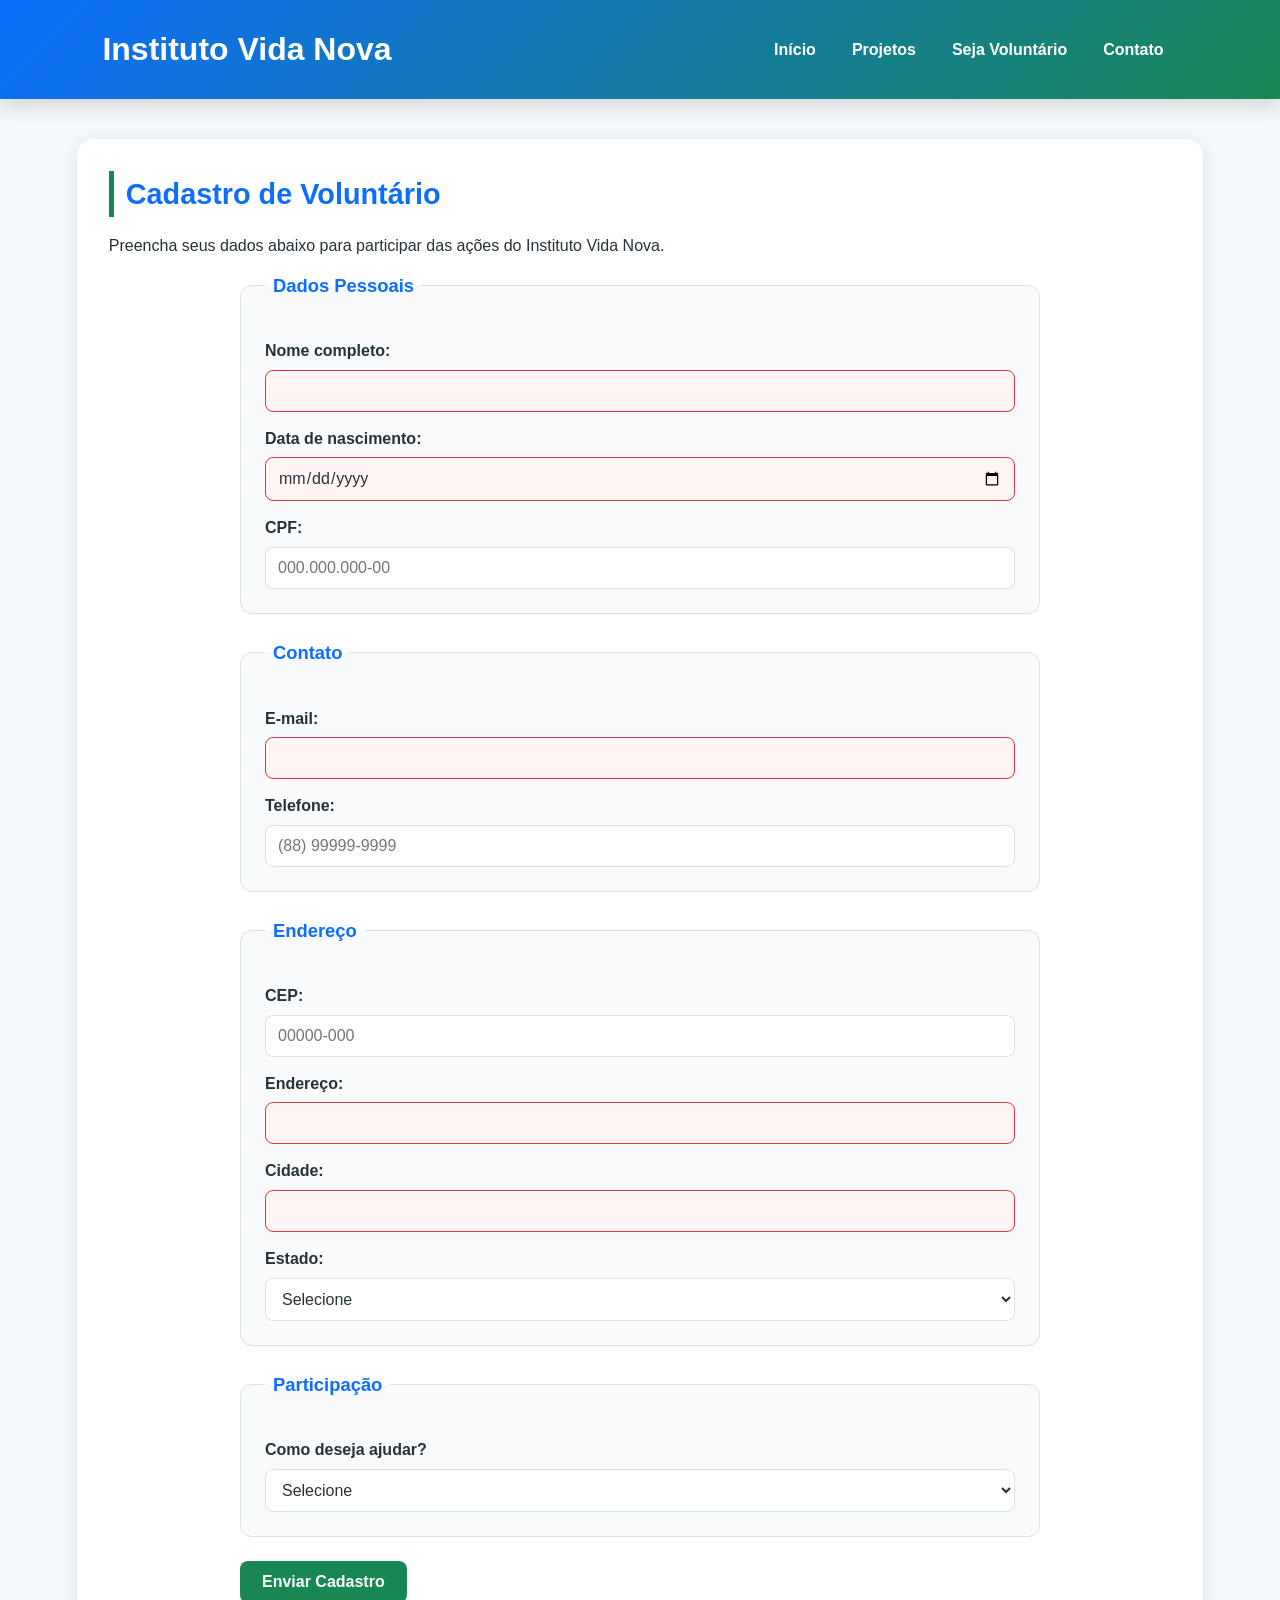
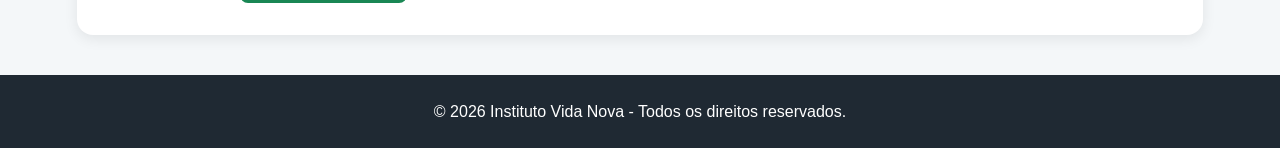
==== html/cadastro.html @ 329cf602 "feat: estrutura inicial do site da ONG" ====
<!DOCTYPE html>
<html lang="pt-BR">

<head>
    <meta charset="UTF-8">
    <meta name="viewport" content="width=device-width, initial-scale=1.0">

    <title>Cadastro - Instituto Vida Nova</title>

    <link rel="stylesheet" href="../css/style.css">
    <link rel="icon" type="image/png" href="../imagens/faviconsite.png">
</head>

<body>

    <header>

        <h1>Instituto Vida Nova</h1>

        <input type="checkbox" id="menu-toggle">

        <label for="menu-toggle" class="menu-icon">
            ☰
        </label>

        <nav>
            <a href="index.html">Início</a>
            <a href="projetos.html">Projetos</a>
            <a href="cadastro.html">Seja Voluntário</a>
            <a href="contato.html">Contato</a>
        </nav>

    </header>


    <main>

        <section>

            <h2>Cadastro de Voluntário</h2>

            <p>
                Preencha seus dados abaixo para participar das ações
                do Instituto Vida Nova.
            </p>


            <form id="formCadastro">

                <fieldset>

                    <legend>Dados Pessoais</legend>

                    <label for="nome">Nome completo:</label>

                    <input
                        type="text"
                        id="nome"
                        name="nome"
                        required>


                    <label for="nascimento">
                        Data de nascimento:
                    </label>

                    <input
                        type="date"
                        id="nascimento"
                        name="nascimento"
                        required>


                    <label for="cpf">CPF:</label>

                    <input
                        type="text"
                        id="cpf"
                        name="cpf"
                        placeholder="000.000.000-00"
                        pattern="\d{3}\.\d{3}\.\d{3}-\d{2}"
                        required>

                </fieldset>


                <fieldset>

                    <legend>Contato</legend>

                    <label for="email">E-mail:</label>

                    <input
                        type="email"
                        id="email"
                        name="email"
                        required>


                    <label for="telefone">Telefone:</label>

                    <input
                        type="tel"
                        id="telefone"
                        name="telefone"
                        placeholder="(88) 99999-9999"
                        required>

                </fieldset>


                <fieldset>

                    <legend>Endereço</legend>

                    <label for="cep">CEP:</label>

                    <input
                        type="text"
                        id="cep"
                        name="cep"
                        placeholder="00000-000"
                        pattern="\d{5}-\d{3}"
                        required>


                    <label for="endereco">Endereço:</label>

                    <input
                        type="text"
                        id="endereco"
                        name="endereco"
                        required>


                    <label for="cidade">Cidade:</label>

                    <input
                        type="text"
                        id="cidade"
                        name="cidade"
                        required>


                    <label for="estado">Estado:</label>

                    <select
                        id="estado"
                        name="estado"
                        required>

                        <option value="">Selecione</option>

                        <option value="AC">Acre</option>
                        <option value="AL">Alagoas</option>
                        <option value="AP">Amapá</option>
                        <option value="AM">Amazonas</option>
                        <option value="BA">Bahia</option>
                        <option value="CE">Ceará</option>
                        <option value="DF">Distrito Federal</option>
                        <option value="ES">Espírito Santo</option>
                        <option value="GO">Goiás</option>
                        <option value="MA">Maranhão</option>
                        <option value="MT">Mato Grosso</option>
                        <option value="MS">Mato Grosso do Sul</option>
                        <option value="MG">Minas Gerais</option>
                        <option value="PA">Pará</option>
                        <option value="PB">Paraíba</option>
                        <option value="PR">Paraná</option>
                        <option value="PE">Pernambuco</option>
                        <option value="PI">Piauí</option>
                        <option value="RJ">Rio de Janeiro</option>
                        <option value="RN">Rio Grande do Norte</option>
                        <option value="RS">Rio Grande do Sul</option>
                        <option value="RO">Rondônia</option>
                        <option value="RR">Roraima</option>
                        <option value="SC">Santa Catarina</option>
                        <option value="SP">São Paulo</option>
                        <option value="SE">Sergipe</option>
                        <option value="TO">Tocantins</option>

                    </select>

                </fieldset>


                <fieldset>

                    <legend>Participação</legend>

                    <label for="participacao">
                        Como deseja ajudar?
                    </label>

                    <select
                        id="participacao"
                        name="participacao"
                        required>

                        <option value="">Selecione</option>

                        <option value="voluntario">
                            Quero ser voluntário
                        </option>

                        <option value="doador">
                            Quero fazer doações
                        </option>

                        <option value="ambos">
                            Quero ser voluntário e doador
                        </option>

                    </select>

                </fieldset>


                <button type="submit">
                    Enviar Cadastro
                </button>

            </form>

            <div id="mensagem-feedback"></div>

        </section>

    </main>


    <footer>

        <p>
            &copy; 2026 Instituto Vida Nova -
            Todos os direitos reservados.
        </p>

    </footer>


    <script src="../js/script.js"></script>

</body>

</html>
---- css/style.css ----
/* =========================================================
   INSTITUTO VIDA NOVA
   Design System + Grid 12 colunas + Flexbox + Responsividade
   + Navegação mobile + Estados interativos + Feedback visual
   ========================================================= */

/* =========================
   1. DESIGN SYSTEM
========================= */

:root {
    /* Cores primárias */
    --cor-primaria: #0d6efd;
    --cor-primaria-escura: #0957c3;
    --cor-primaria-clara: #dbeafe;

    /* Cores secundárias */
    --cor-secundaria: #198754;
    --cor-secundaria-escura: #146c43;
    --cor-secundaria-clara: #dcfce7;

    /* Cores de estado */
    --cor-sucesso: #198754;
    --cor-erro: #dc3545;
    --cor-alerta: #ffc107;
    --cor-info: #0dcaf0;

    /* Cores neutras */
    --cor-fundo: #f4f7f9;
    --cor-superficie: #ffffff;
    --cor-superficie-suave: #f8fafc;
    --cor-texto: #263238;
    --cor-texto-secundario: #52606d;
    --cor-borda: #d9e2e8;
    --cor-rodape: #1f2933;

    /* Tipografia - 5 níveis */
    --fonte-principal: Arial, Helvetica, sans-serif;
    --fonte-xs: 0.875rem;
    --fonte-sm: 1rem;
    --fonte-md: 1.15rem;
    --fonte-lg: 1.5rem;
    --fonte-xl: 2rem;

    /* Escala modular de espaçamentos */
    --espaco-1: 8px;
    --espaco-2: 12px;
    --espaco-3: 16px;
    --espaco-4: 24px;
    --espaco-5: 32px;
    --espaco-6: 40px;
    --espaco-7: 56px;

    /* Bordas */
    --raio-pequeno: 8px;
    --raio-medio: 12px;
    --raio-grande: 16px;

    /* Sombras */
    --sombra-suave: 0 4px 14px rgba(0, 0, 0, 0.08);
    --sombra-media: 0 6px 18px rgba(0, 0, 0, 0.14);

    /* Largura máxima */
    --largura-maxima: 1200px;
}


/* =========================
   2. RESET E BASE
========================= */

* {
    margin: 0;
    padding: 0;
    box-sizing: border-box;
}

html {
    scroll-behavior: smooth;
}

body {
    font-family: var(--fonte-principal);
    font-size: var(--fonte-sm);
    line-height: 1.6;
    background-color: var(--cor-fundo);
    color: var(--cor-texto);
}

img {
    max-width: 100%;
    height: auto;
    display: block;
}


/* =========================
   3. CABEÇALHO + FLEXBOX
========================= */

header {
    background: linear-gradient(
        135deg,
        var(--cor-primaria),
        var(--cor-secundaria)
    );
    color: var(--cor-superficie);
    padding: var(--espaco-4) 8%;
    display: flex;
    align-items: center;
    justify-content: space-between;
    gap: var(--espaco-4);
    flex-wrap: wrap;
    box-shadow: var(--sombra-media);
}

header h1 {
    font-size: var(--fonte-xl);
    font-weight: 700;
}


/* =========================
   4. MENU / HAMBÚRGUER
========================= */

#menu-toggle {
    display: none;
}

.menu-icon {
    display: none;
    font-size: 2rem;
    cursor: pointer;
    color: var(--cor-superficie);
    user-select: none;
}

nav {
    display: flex;
    align-items: center;
    gap: var(--espaco-1);
    flex-wrap: wrap;
}

nav a {
    color: var(--cor-superficie);
    text-decoration: none;
    font-weight: 700;
    padding: 10px 14px;
    border-radius: var(--raio-pequeno);
    transition:
        background-color 0.3s,
        transform 0.3s,
        color 0.3s;
}

nav a:hover,
nav a:focus {
    background-color: rgba(255, 255, 255, 0.18);
    transform: translateY(-2px);
}


/* =========================
   5. GRID PRINCIPAL 12 COLUNAS
========================= */

main {
    width: 88%;
    max-width: var(--largura-maxima);
    margin: var(--espaco-6) auto;
    display: grid;
    grid-template-columns: repeat(12, minmax(0, 1fr));
    gap: var(--espaco-4);
}

main > section {
    grid-column: 1 / -1;
}

.grid-12 {
    display: grid;
    grid-template-columns: repeat(12, minmax(0, 1fr));
    gap: var(--espaco-4);
}

.col-12 { grid-column: span 12; }
.col-8  { grid-column: span 8; }
.col-6  { grid-column: span 6; }
.col-4  { grid-column: span 4; }
.col-3  { grid-column: span 3; }


/* =========================
   6. SEÇÕES
========================= */

section {
    background-color: var(--cor-superficie);
    padding: var(--espaco-5);
    border-radius: var(--raio-grande);
    box-shadow: var(--sombra-suave);
}

section h2 {
    font-size: 1.8rem;
    color: var(--cor-primaria);
    margin-bottom: var(--espaco-3);
    border-left: 5px solid var(--cor-secundaria);
    padding-left: var(--espaco-2);
}

section p {
    margin-bottom: var(--espaco-2);
}


/* =========================
   7. IMAGEM PRINCIPAL
========================= */

#sobre img {
    width: 700px;
    max-width: 100%;
    margin: var(--espaco-4) auto 0;
    border-radius: var(--raio-grande);
    box-shadow: var(--sombra-media);
}


/* =========================
   8. CARDS / ARTIGOS
========================= */

article {
    background-color: var(--cor-superficie-suave);
    padding: var(--espaco-4);
    border-radius: var(--raio-medio);
    border: 1px solid var(--cor-borda);
    transition:
        transform 0.3s,
        box-shadow 0.3s,
        border-color 0.3s;
}

article:hover {
    transform: translateY(-3px);
    box-shadow: var(--sombra-media);
    border-color: var(--cor-primaria-clara);
}

article h3 {
    color: var(--cor-secundaria);
    font-size: 1.3rem;
    margin-bottom: var(--espaco-1);
}

article img {
    width: 450px;
    max-width: 100%;
    margin: var(--espaco-3) auto;
    border-radius: var(--raio-medio);
}


/* =========================
   9. GRID DE PROJETOS
========================= */

.projetos-grid {
    display: grid;
    grid-template-columns: repeat(12, minmax(0, 1fr));
    gap: var(--espaco-4);
}

.projetos-grid > article {
    grid-column: span 4;
}


/* =========================
   10. LINKS E BOTÕES
========================= */

main a {
    color: var(--cor-primaria);
    font-weight: 700;
}

main a:hover,
main a:focus {
    color: var(--cor-secundaria);
}

article a,
.botao-modal {
    display: inline-block;
    margin-top: var(--espaco-1);
    background-color: var(--cor-primaria);
    color: var(--cor-superficie);
    text-decoration: none;
    padding: 10px 16px;
    border-radius: var(--raio-pequeno);
    transition:
        background-color 0.3s,
        transform 0.3s,
        opacity 0.3s;
}

article a:hover,
article a:focus,
.botao-modal:hover,
.botao-modal:focus {
    background-color: var(--cor-primaria-escura);
    color: var(--cor-superficie);
    transform: translateY(-2px);
}

article a:active,
.botao-modal:active {
    transform: translateY(0);
    opacity: 0.85;
}

button {
    background-color: var(--cor-secundaria);
    color: var(--cor-superficie);
    border: 0;
    padding: 12px 22px;
    border-radius: var(--raio-pequeno);
    font-family: var(--fonte-principal);
    font-size: var(--fonte-sm);
    font-weight: 700;
    cursor: pointer;
    transition:
        background-color 0.3s,
        transform 0.3s,
        opacity 0.3s;
}

button:hover {
    background-color: var(--cor-secundaria-escura);
    transform: translateY(-2px);
}

button:focus {
    outline: 3px solid var(--cor-primaria-clara);
    outline-offset: 2px;
}

button:active {
    transform: translateY(0);
    opacity: 0.85;
}

button:disabled {
    background-color: var(--cor-borda);
    color: var(--cor-texto-secundario);
    cursor: not-allowed;
    opacity: 0.6;
}


/* =========================
   11. CONTATO
========================= */

address {
    font-style: normal;
    background-color: var(--cor-secundaria-clara);
    padding: var(--espaco-4);
    border-radius: var(--raio-medio);
    border-left: 4px solid var(--cor-secundaria);
}

address p {
    margin-bottom: var(--espaco-1);
}


/* =========================
   12. FORMULÁRIO
========================= */

form {
    max-width: 800px;
    margin: 0 auto;
}

fieldset {
    border: 1px solid var(--cor-borda);
    border-radius: var(--raio-medio);
    padding: var(--espaco-4);
    margin-bottom: var(--espaco-4);
    background-color: var(--cor-superficie-suave);
}

legend {
    color: var(--cor-primaria);
    font-weight: 700;
    font-size: var(--fonte-md);
    padding: 0 var(--espaco-1);
}

label {
    display: block;
    margin-top: 14px;
    margin-bottom: 6px;
    color: var(--cor-texto);
    font-weight: 700;
}

input,
select {
    width: 100%;
    padding: 11px 12px;
    border: 1px solid var(--cor-borda);
    border-radius: var(--raio-pequeno);
    background-color: var(--cor-superficie);
    color: var(--cor-texto);
    font-family: var(--fonte-principal);
    font-size: var(--fonte-sm);
    outline: none;
    transition:
        border-color 0.2s,
        box-shadow 0.2s,
        background-color 0.2s;
}

input:focus,
select:focus {
    border-color: var(--cor-primaria);
    box-shadow: 0 0 0 3px rgba(13, 110, 253, 0.12);
}

input:valid:not(:placeholder-shown),
select:valid {
    border-color: var(--cor-sucesso);
}

input:invalid:not(:placeholder-shown) {
    border-color: var(--cor-erro);
    background-color: #fff5f5;
}


/* =========================
   13. BADGES
========================= */

.badge {
    display: inline-block;
    padding: 6px 10px;
    border-radius: 20px;
    font-size: var(--fonte-xs);
    font-weight: 700;
    margin-bottom: var(--espaco-2);
}

.badge-ativo {
    background-color: var(--cor-secundaria-clara);
    color: var(--cor-secundaria-escura);
    border: 1px solid var(--cor-secundaria);
}

.badge-info {
    background-color: var(--cor-primaria-clara);
    color: var(--cor-primaria-escura);
    border: 1px solid var(--cor-primaria);
}


/* =========================
   14. TOAST / ALERTA
========================= */

.toast {
    margin-top: var(--espaco-3);
    padding: var(--espaco-3);
    background-color: var(--cor-sucesso);
    color: var(--cor-superficie);
    border-radius: var(--raio-pequeno);
    font-weight: 700;
    box-shadow: var(--sombra-suave);
    border-left: 5px solid var(--cor-secundaria-escura);
}

.toast-erro {
    background-color: var(--cor-erro);
    border-left-color: #a61e2a;
}

.toast-info {
    background-color: var(--cor-info);
    color: var(--cor-texto);
    border-left-color: #087990;
}


/* =========================
   15. MODAL / CAIXA DE FEEDBACK
========================= */

.modal {
    grid-column: 1 / -1;
    margin-top: var(--espaco-4);
    padding: var(--espaco-4);
    background-color: rgba(13, 110, 253, 0.08);
    border: 1px solid var(--cor-primaria);
    border-radius: var(--raio-grande);
}

.modal-conteudo {
    background-color: var(--cor-superficie);
    padding: var(--espaco-4);
    border-radius: var(--raio-medio);
    box-shadow: var(--sombra-suave);
}

.modal-conteudo h2 {
    color: var(--cor-primaria);
    margin-bottom: var(--espaco-2);
}


/* =========================
   16. RODAPÉ
========================= */

footer {
    background-color: var(--cor-rodape);
    color: var(--cor-superficie);
    text-align: center;
    padding: var(--espaco-4);
    margin-top: var(--espaco-6);
}


/* =========================================================
   17. BREAKPOINTS RESPONSIVOS
   ========================================================= */

/* BREAKPOINT 1 - 1200px */
@media (max-width: 1200px) {

    main {
        width: 90%;
        gap: var(--espaco-3);
    }

    .projetos-grid > article {
        grid-column: span 4;
    }
}


/* BREAKPOINT 2 - 992px */
@media (max-width: 992px) {

    header {
        padding-left: 6%;
        padding-right: 6%;
    }

    main {
        width: 92%;
    }

    .projetos-grid > article {
        grid-column: span 6;
    }

    .col-8,
    .col-6,
    .col-4,
    .col-3 {
        grid-column: span 6;
    }
}


/* BREAKPOINT 3 - 768px */
@media (max-width: 768px) {

    header {
        flex-direction: column;
        align-items: flex-start;
    }

    header h1 {
        font-size: 1.7rem;
    }

    .menu-icon {
        display: block;
    }

    nav {
        display: none;
        width: 100%;
        flex-direction: column;
        align-items: stretch;
    }

    #menu-toggle:checked + .menu-icon + nav {
        display: flex;
    }

    nav a {
        width: 100%;
        background-color: rgba(255, 255, 255, 0.10);
    }

    main {
        width: 94%;
        grid-template-columns: repeat(12, minmax(0, 1fr));
    }

    section {
        padding: var(--espaco-4);
    }

    section h2 {
        font-size: var(--fonte-lg);
    }

    .projetos-grid > article,
    .col-8,
    .col-6,
    .col-4,
    .col-3 {
        grid-column: span 12;
    }

    #sobre img,
    article img {
        width: 100%;
    }

    .modal {
        padding: var(--espaco-3);
    }
}


/* BREAKPOINT 4 - 576px */
@media (max-width: 576px) {

    body {
        font-size: 0.95rem;
    }

    header {
        padding: var(--espaco-3) 5%;
    }

    main {
        width: 95%;
        margin-top: var(--espaco-4);
        margin-bottom: var(--espaco-4);
        gap: var(--espaco-3);
    }

    section {
        padding: var(--espaco-3);
    }

    fieldset {
        padding: var(--espaco-3);
    }

    button,
    .botao-modal {
        width: 100%;
        text-align: center;
    }

    .toast {
        font-size: 0.95rem;
    }
}


/* BREAKPOINT 5 - 400px */
@media (max-width: 400px) {

    header h1 {
        font-size: 1.45rem;
    }

    .menu-icon {
        font-size: 1.8rem;
    }

    nav a {
        padding: 9px 10px;
        font-size: var(--fonte-xs);
    }

    section h2 {
        font-size: 1.3rem;
    }

    article h3 {
        font-size: var(--fonte-md);
    }

    section,
    article,
    fieldset,
    .modal,
    .modal-conteudo {
        padding: var(--espaco-2);
    }

    main {
        width: 96%;
    }
}
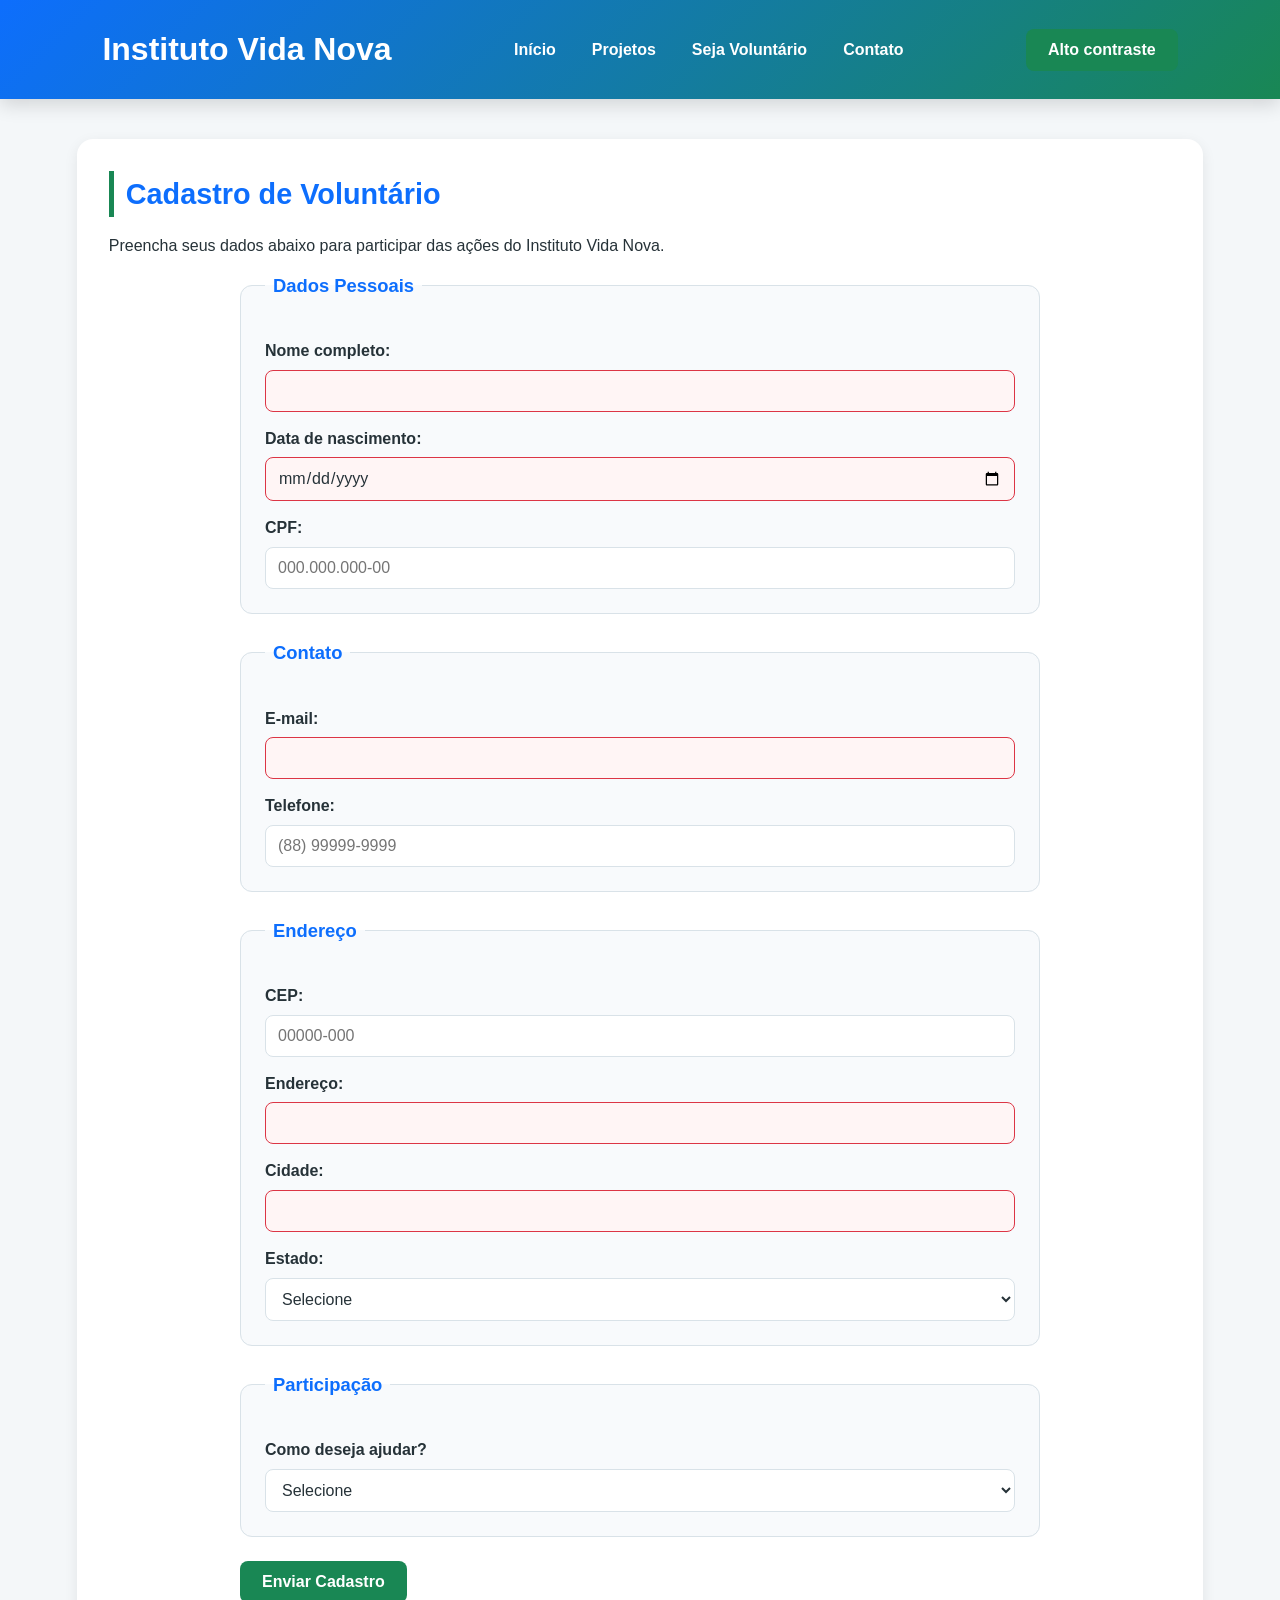
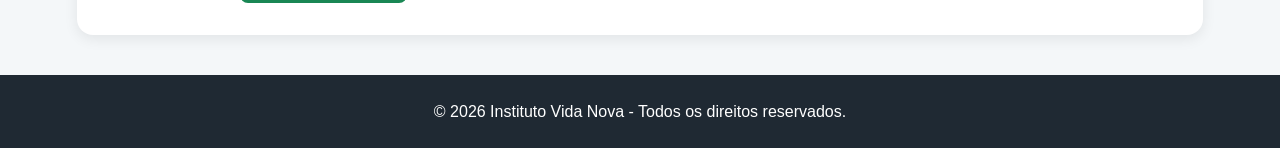
==== commit abefe27b: "feat: adiciona modo de alto contraste" ====
--- a/html/cadastro.html
+++ b/html/cadastro.html
@@ -13,24 +13,34 @@
 
 <body>
 
-    <header>
-
-        <h1>Instituto Vida Nova</h1>
-
-        <input type="checkbox" id="menu-toggle">
-
-        <label for="menu-toggle" class="menu-icon">
-            ☰
-        </label>
-
-        <nav>
-            <a href="index.html">Início</a>
-            <a href="projetos.html">Projetos</a>
-            <a href="cadastro.html">Seja Voluntário</a>
-            <a href="contato.html">Contato</a>
-        </nav>
-
-    </header>
+   <header>
+
+    <h1>Instituto Vida Nova</h1>
+
+    <input type="checkbox" id="menu-toggle">
+
+    <label
+        for="menu-toggle"
+        class="menu-icon"
+        aria-label="Abrir ou fechar menu de navegação">
+        ☰
+    </label>
+
+    <nav aria-label="Navegação principal">
+
+        <a href="index.html" aria-current="page">Início</a>
+        <a href="projetos.html">Projetos</a>
+        <a href="cadastro.html">Seja Voluntário</a>
+        <a href="contatos.html">Contato</a>
+
+    </nav>
+<button
+    type="button"
+    id="contraste-btn"
+    aria-pressed="false">
+    Alto contraste
+</button>
+</header>
 
 
     <main>
--- a/css/style.css
+++ b/css/style.css
@@ -718,3 +718,56 @@
         width: 96%;
     }
 }
+.skip-link {
+    position: absolute;
+    left: -9999px;
+    top: 0;
+}
+
+.skip-link:focus {
+    left: 10px;
+    top: 10px;
+    padding: 10px 14px;
+    background: #ffffff;
+    color: #000000;
+    z-index: 9999;
+}
+/* MODO DE ALTO CONTRASTE */
+
+.alto-contraste {
+    background: #000000;
+    color: #ffffff;
+}
+
+.alto-contraste header,
+.alto-contraste main,
+.alto-contraste section,
+.alto-contraste article,
+.alto-contraste footer,
+.alto-contraste fieldset {
+    background: #000000;
+    color: #ffffff;
+}
+
+.alto-contraste a {
+    color: #ffff00;
+}
+
+.alto-contraste button {
+    background: #ffffff;
+    color: #000000;
+    border: 2px solid #ffffff;
+}
+
+.alto-contraste input,
+.alto-contraste textarea,
+.alto-contraste select {
+    background: #000000;
+    color: #ffffff;
+    border: 2px solid #ffffff;
+}
+
+.alto-contraste *:focus-visible {
+    outline: 3px solid #ffff00;
+    outline-offset: 3px;
+}
